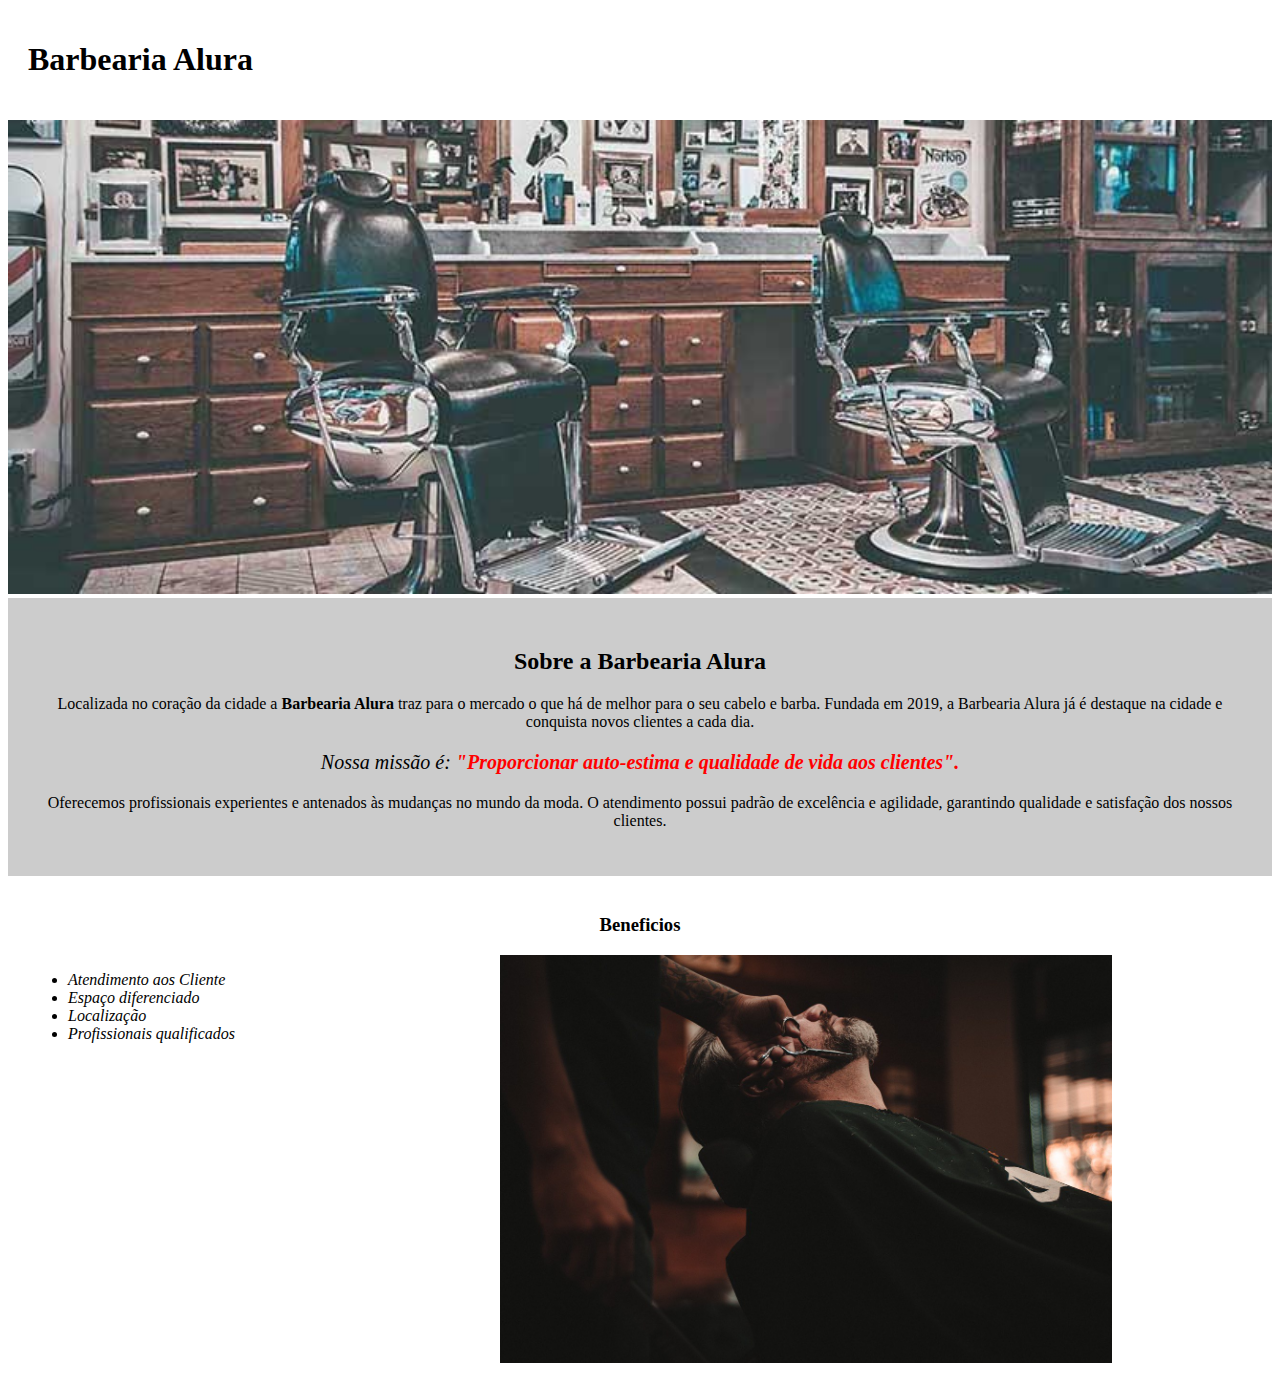
==== index.html @ 3e18251e "Add files via upload" ====
<!DOCTYPE html>
<html lang="pt-br">
	<head>
		<meta charset="utf-8">
		<title>Barbearia Alura</title>
		<link rel="stylesheet" href="style.css">		
	</head>
	<body>
		<header> 
			<h1 class="titulo-principal">Barbearia Alura</h1>
		</header>
		<img id="banner"; src="banner.jpg">

		<div class="principal">
			<h2 class="titulo-centralizado">Sobre a Barbearia Alura</h2>

			<p>Localizada no coração da cidade a <strong>Barbearia Alura</strong> traz para o mercado o que há de melhor para o seu cabelo e barba. Fundada em 2019, a Barbearia Alura já é destaque na cidade e conquista novos clientes a cada dia.</p>

			<p id="missao"><em>Nossa missão é: <strong>"Proporcionar auto-estima e qualidade de vida aos clientes".</strong></em></p>

			<p>Oferecemos profissionais experientes e antenados às mudanças no mundo da moda. O atendimento possui padrão de excelência e agilidade, garantindo qualidade e satisfação dos nossos clientes.</p>	
		</div>

		<div class="beneficios">
			<h3 class="titulo-centralizado">Beneficios</h3>
			<ul>
				<li class="itens">Atendimento aos Cliente</li>
				<li class="itens">Espaço diferenciado</li>
				<li class="itens">Localização</li>
				<li class="itens">Profissionais qualificados</li>
			</ul>

			<img src="beneficios.jpg" class="imagembeneficios">
		</div>	
	</body>
</html>
---- style.css ----
#banner{
	width: 100%;
}

.principal{
	background: #cccccc;
	padding: 30px;
}

.titulo-principal{
	padding: 20px;
}

.titulo-centralizado{
	text-align: center;
}

p {
	 text-align: center;
}	

#missao {
	font-size: 20px;
}

em strong {
	color:  red;
}

.itens{
	font-style: italic;
}

.beneficios{
	background: #FFFFFF;
	padding: 20px;
}

ul{
	display: inline-block;
	vertical-align: top;
	width: 20%;
	margin-right: 15%;
}

.imagembeneficios{
	width: 50%;
}
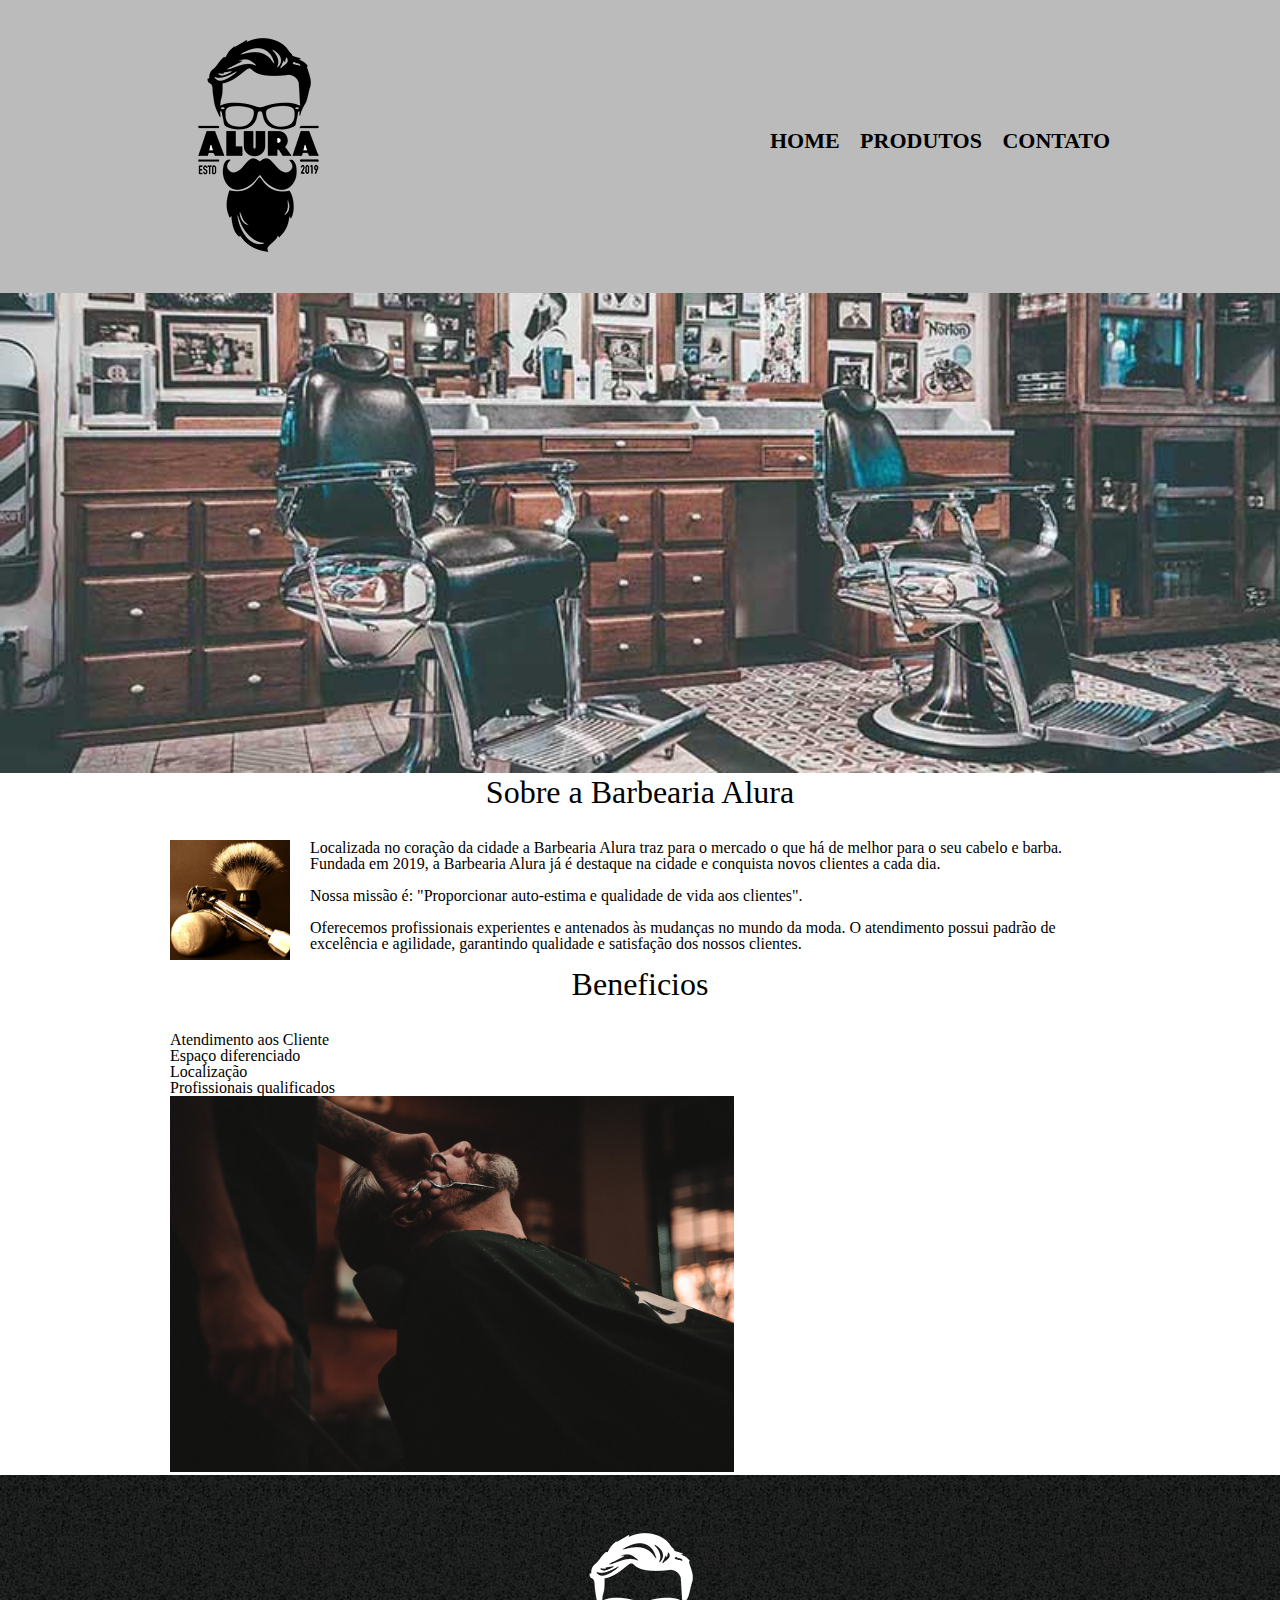
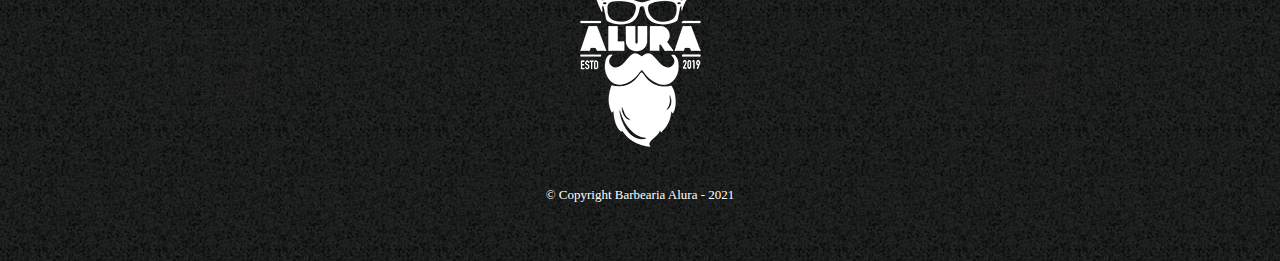
==== commit 40335559: "Add files via upload" ====
--- a/index.html
+++ b/index.html
@@ -3,35 +3,56 @@
 	<head>
 		<meta charset="utf-8">
 		<title>Barbearia Alura</title>
-		<link rel="stylesheet" href="style.css">		
+		<link rel="stylesheet" href="reset.css">
+		<link rel="stylesheet" href="style.css">	
 	</head>
 	<body>
-		<header> 
-			<h1 class="titulo-principal">Barbearia Alura</h1>
+		<header>
+			<div class="caixa">
+				<h1><img src="logo.png"></h1>
+
+				<nav>
+					<ul>
+						<li><a href="index.html">Home<a></li>
+						<li><a href="produtos.html">Produtos<a></li>
+						<li><a href="contato.html">Contato<a></li>
+					</ul>
+				</nav>
+			</div>
 		</header>
-		<img id="banner"; src="banner.jpg">
 
-		<div class="principal">
-			<h2 class="titulo-centralizado">Sobre a Barbearia Alura</h2>
+		<img class="banner"; src="banner.jpg">
 
-			<p>Localizada no coração da cidade a <strong>Barbearia Alura</strong> traz para o mercado o que há de melhor para o seu cabelo e barba. Fundada em 2019, a Barbearia Alura já é destaque na cidade e conquista novos clientes a cada dia.</p>
+		<main>
+			<section class="principal">
+				<h2 class="titulo-principal">Sobre a Barbearia Alura</h2>
+				<img class="utensilios"src="utensilios.jpg" alt="Utensilios de um barbeiro.">
 
-			<p id="missao"><em>Nossa missão é: <strong>"Proporcionar auto-estima e qualidade de vida aos clientes".</strong></em></p>
+				<p>Localizada no coração da cidade a <strong>Barbearia Alura</strong> traz para o mercado o que há de melhor para o seu cabelo e barba. Fundada em 2019, a Barbearia Alura já é destaque na cidade e conquista novos clientes a cada dia.</p>
 
-			<p>Oferecemos profissionais experientes e antenados às mudanças no mundo da moda. O atendimento possui padrão de excelência e agilidade, garantindo qualidade e satisfação dos nossos clientes.</p>	
-		</div>
+				<p id="missao"><em>Nossa missão é: <strong>"Proporcionar auto-estima e qualidade de vida aos clientes".</strong></em></p>
 
-		<div class="beneficios">
-			<h3 class="titulo-centralizado">Beneficios</h3>
-			<ul>
-				<li class="itens">Atendimento aos Cliente</li>
-				<li class="itens">Espaço diferenciado</li>
-				<li class="itens">Localização</li>
-				<li class="itens">Profissionais qualificados</li>
-			</ul>
+				<p>Oferecemos profissionais experientes e antenados às mudanças no mundo da moda. O atendimento possui padrão de excelência e agilidade, garantindo qualidade e satisfação dos nossos clientes.</p>	
+			</section>
 
-			<img src="beneficios.jpg" class="imagembeneficios">
-		</div>	
+			<section class="beneficios">
+				<h3 class="titulo-principal">Beneficios</h3>
+				<ul>
+					<li class="itens">Atendimento aos Cliente</li>
+					<li class="itens">Espaço diferenciado</li>
+					<li class="itens">Localização</li>
+					<li class="itens">Profissionais qualificados</li>
+				</ul>
+
+				<img src="beneficios.jpg" class="imagembeneficios">
+			</section>	
+		</main>
+
+		<footer>
+			<img src="logo-branco.png">
+			<p class="copyright"> &copy; Copyright Barbearia Alura - 2021
+		</footer>
+
 	</body>
 </html>
 
--- a/style.css
+++ b/style.css
@@ -1,48 +1,171 @@
-#banner{
+header{
+	background: #bbbbbb;
+	padding: 20px 0 ;
+}
+
+.caixa{
+	position: relative;
+	width: 940px;
+	margin: 0 auto ;
+
+}
+nav {
+	position: absolute;
+	top:  110px;
+	right: 0;
+}
+nav li {
+	display: inline;
+	margin: 0 0 0 15px;
+}
+nav a{
+	text-transform: uppercase;
+	color: #000000;
+	font-weight: bold;
+	font-size: 22px;
+	text-decoration: none;
+}
+nav a:hover{ /*o hover nada mais é do que uma ações que posso atribuir quando o mause estiver em cima do objeto escolhido no caso os links que estão dentro de nav*/
+	color: #c78c19;
+	text-decoration: underline;
+}
+.produtos{
+	width: 940px;
+	margin: 0 auto;
+	padding: 50px 0;
+}
+.produtos li{
+	display: inline-block;
+	text-align: center;
+	width: 30%;
+	vertical-align: top;
+	margin: 0 1.5%;
+	padding: 30px 20px;
+	box-sizing: border-box;
+	border: 2px solid #000000; /*para adicionar bordas - largura, tipo e cor*/
+	border-radius: 10px;/*para arredondar todos os cantos das bordas*/
+}
+.produtos li:hover{/*hover quando passamos o mause em cima*/
+	border-color: #c78c19;
+}
+.produtos li:active{/*active quando clicamos(ativamos) o mause*/
+	border-color: #088c19;
+}
+.produtos li:hover h2{
+	font-size: 34px;
+}
+
+.produtos h2{
+	font-size: 30px;
+	font-weight: bold;
+}
+.produtos-descricao{
+	font-size: 18px;
+}
+.produto-preco{
+	font-size: 22px;
+	font-weight: bold;
+	margin-top: 10px;
+}
+
+footer {
+	text-align: center;
+	background: url("bg.jpg");
+	padding: 40px 0;
+}
+
+.copyright{
+	color: #ffffff;
+	font-size: 13px;
+	margin: 20px;
+	
+}
+
+main{
+	width: 940px;
+	margin: 0 auto;
+}
+
+form {
+	margin: 40px 0;
+}
+
+form label, form legend {
+	display: block;
+	font-size: 20px;
+	margin: 0 0 10px;
+}
+.input-padrao {
+	display: block;
+	margin: 0 0 20px;
+	padding: 10px 25px ;
+	width: 50%;
+}
+
+.checkbox {
+	margin: 20px 0;
+}
+
+.enviar {
+	width: 40%;
+	padding: 15px 0;
+	background: orange;
+	color: white;
+	font-weight: bold;
+	font-size: 18px;
+	border: none;
+	border-radius: 5px;
+	transition: 1s all;/* para adicionar um tempo de transição ex. cor do botão quando selecionado o all significa que todos as transições demore o tempo escolhido*/
+	cursor: pointer;
+}
+
+.enviar:hover {
+	background: darkorange;
+	transform: scale(1.2); /*existem varios tipos de transformações, precisamos apenas ter atenção quando utilizar para uma não sobrescrever a outra, por isso o ideal é que coloquemos tentro da mesma fução separados apenas por espaços*/
+}
+
+table {
+	margin: 20px 0 40px;
+}
+
+thead {
+	background: #555555;
+	color: white;
+	font-weight: bold;
+}
+
+td, th {
+	border: 1px solid #000000;
+	padding: 8px 15px; /*espaçamento 1º laterais 2º cima e baixo*/
+}
+
+/*css da pagina inicial*/
+.banner {
 	width: 100%;
 }
 
-.principal{
-	background: #cccccc;
-	padding: 30px;
+.titulo-principal {
+	text-align: center;
+	font-size: 2em;
+	margin: 0 0 1em;
+	clear:left;/*usado para limpar o float*/
+}
+.principal p {
+	margin: 0 0 1em;
+}
+.principal strong {
+	font-size: bold;
+}
+.principal em{
+	font-size: italic;
 }
 
-.titulo-principal{
-	padding: 20px;
+.utensilios{
+	width: 120px;
+	float: left;/*float usado para fazer a imagem ""flutuar" para que os textos fiquem em vota da img */
+	margin-right: 20px;
+	/*a função "margin 0 1 2 3" (cima, direita, baixo, esquerda)ela determina margem para todos os lados sentido horario, podem podemos usar tambem ex margin-rigth para a direita.*/
 }
-
-.titulo-centralizado{
-	text-align: center;
-}
-
-p {
-	 text-align: center;
-}	
-
-#missao {
-	font-size: 20px;
-}
-
-em strong {
-	color:  red;
-}
-
-.itens{
-	font-style: italic;
-}
-
-.beneficios{
-	background: #FFFFFF;
-	padding: 20px;
-}
-
-ul{
-	display: inline-block;
-	vertical-align: top;
-	width: 20%;
-	margin-right: 15%;
-}
-
-.imagembeneficios{
-	width: 50%;
+.imagembeneficios {
+	width: 60%;	
 }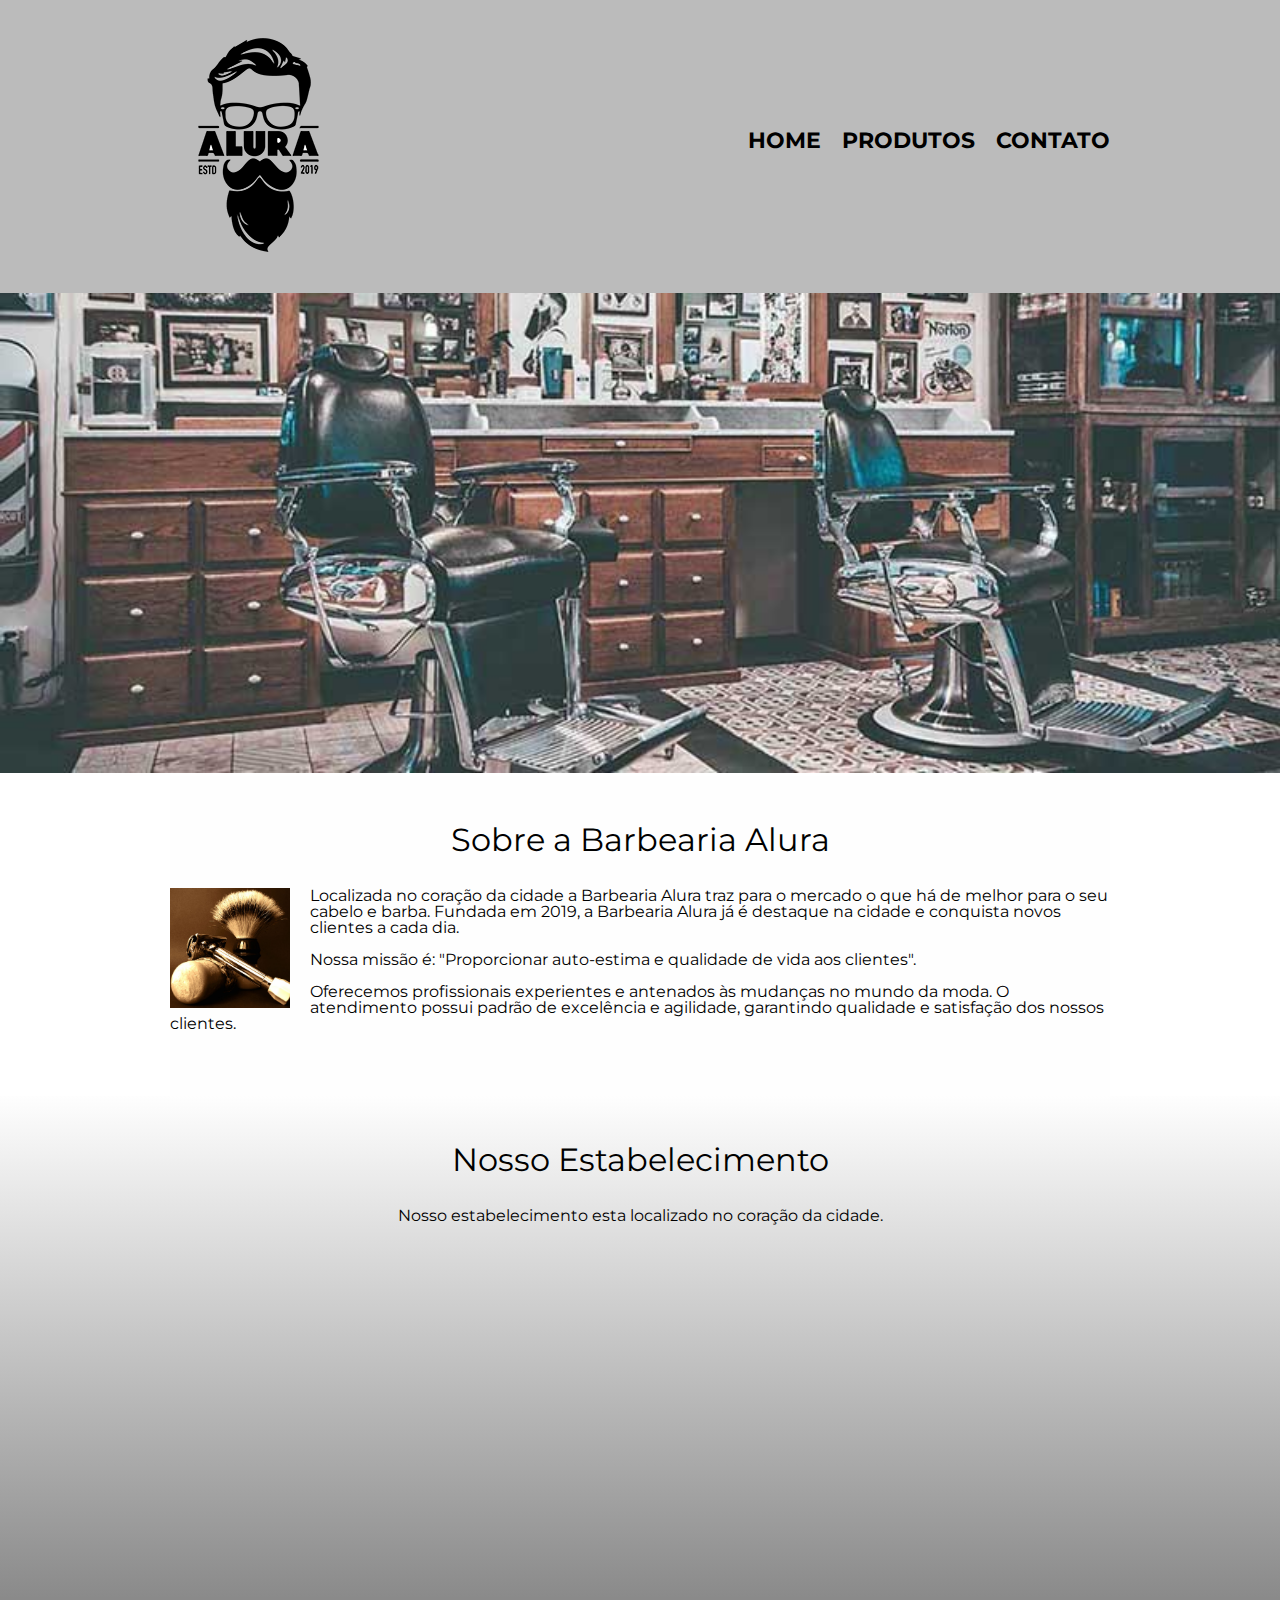
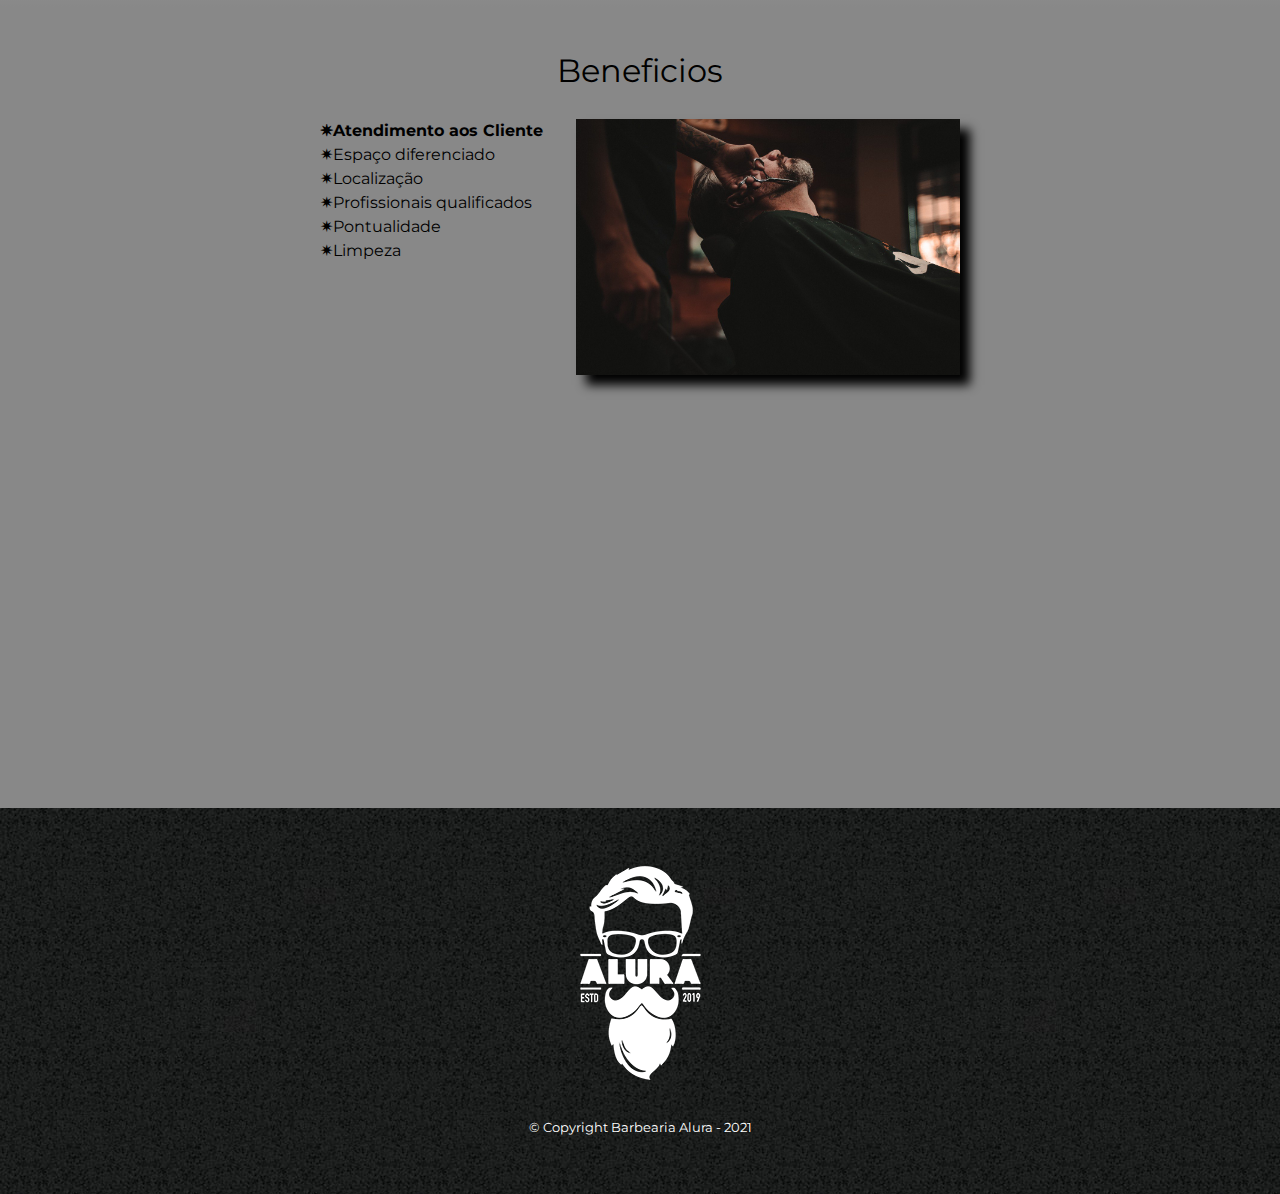
==== commit 2546b718: "Add files via upload" ====
--- a/index.html
+++ b/index.html
@@ -2,9 +2,15 @@
 <html lang="pt-br">
 	<head>
 		<meta charset="utf-8">
+		<meta name="viewport" content="width=device-width">
 		<title>Barbearia Alura</title>
+
 		<link rel="stylesheet" href="reset.css">
-		<link rel="stylesheet" href="style.css">	
+		<link rel="stylesheet" href="style.css">
+		<!--importação de fonte do google fonts-->
+		<link rel="preconnect" href="https://fonts.googleapis.com">
+		<link rel="preconnect" href="https://fonts.gstatic.com" crossorigin>
+		<link href="https://fonts.googleapis.com/css2?family=Montserrat:wght@300&display=swap" rel="stylesheet">
 	</head>
 	<body>
 		<header>
@@ -34,18 +40,37 @@
 
 				<p>Oferecemos profissionais experientes e antenados às mudanças no mundo da moda. O atendimento possui padrão de excelência e agilidade, garantindo qualidade e satisfação dos nossos clientes.</p>	
 			</section>
+			
+			<section class="mapa">
+				<h3 class="titulo-principal">Nosso Estabelecimento</h3>	
+				<p>Nosso estabelecimento esta localizado no coração da cidade.</p>
+				
+				<div class="mapa-conteudo">
+					<iframe src="https://www.google.com/maps/embed?pb=!1m18!1m12!1m3!1d3656.448461139042!2d-46.63465338459586!3d-23.588244284669617!2m3!1f0!2f0!3f0!3m2!1i1024!2i768!4f13.1!3m3!1m2!1s0x94ce5a2b2ed7f3a1%3A0xab35da2f5ca62674!2sCaelum%20-%20Escola%20de%20Tecnologia!5e0!3m2!1spt-BR!2sbr!4v1632484371639!5m2!1spt-BR!2sbr" width="100%" height="300" frameborder="0" style="border:0;" allowfullscreen=""></iframe>
+				</div>
+
+			</section>
 
 			<section class="beneficios">
 				<h3 class="titulo-principal">Beneficios</h3>
-				<ul>
-					<li class="itens">Atendimento aos Cliente</li>
-					<li class="itens">Espaço diferenciado</li>
-					<li class="itens">Localização</li>
-					<li class="itens">Profissionais qualificados</li>
-				</ul>
 
-				<img src="beneficios.jpg" class="imagembeneficios">
+				<div class="conteudo-beneficios">
+					<ul class="lista-beneficios">
+						<li class="itens">Atendimento aos Cliente</li>
+						<li class="itens">Espaço diferenciado</li>
+						<li class="itens">Localização</li>
+						<li class="itens">Profissionais qualificados</li>
+						<li class="itens">Pontualidade</li>
+						<li class="itens">Limpeza</li>
+					
+					</ul><img src="beneficios.jpg" class="imagem-beneficios">
+				</div>
+
+				<div class="video">
+					<iframe width="100%" height="315" src="https://www.youtube.com/embed/wcVVXUV0YUY" title="YouTube video player" frameborder="0" allow="accelerometer; autoplay; clipboard-write; encrypted-media; gyroscope; picture-in-picture" allowfullscreen></iframe>
+				</div>
 			</section>	
+
 		</main>
 
 		<footer>
--- a/style.css
+++ b/style.css
@@ -1,9 +1,13 @@
-header{
+body {
+	font-family: 'Montserrat', sans-serif;
+}
+
+header {
 	background: #bbbbbb;
 	padding: 20px 0 ;
 }
 
-.caixa{
+.caixa {
 	position: relative;
 	width: 940px;
 	margin: 0 auto ;
@@ -18,23 +22,23 @@
 	display: inline;
 	margin: 0 0 0 15px;
 }
-nav a{
+nav a {
 	text-transform: uppercase;
 	color: #000000;
 	font-weight: bold;
 	font-size: 22px;
 	text-decoration: none;
 }
-nav a:hover{ /*o hover nada mais é do que uma ações que posso atribuir quando o mause estiver em cima do objeto escolhido no caso os links que estão dentro de nav*/
+nav a:hover { /*o hover nada mais é do que uma ações que posso atribuir quando o mause estiver em cima do objeto escolhido no caso os links que estão dentro de nav*/
 	color: #c78c19;
 	text-decoration: underline;
 }
-.produtos{
+.produtos {
 	width: 940px;
 	margin: 0 auto;
 	padding: 50px 0;
 }
-.produtos li{
+.produtos li {
 	display: inline-block;
 	text-align: center;
 	width: 30%;
@@ -45,24 +49,24 @@
 	border: 2px solid #000000; /*para adicionar bordas - largura, tipo e cor*/
 	border-radius: 10px;/*para arredondar todos os cantos das bordas*/
 }
-.produtos li:hover{/*hover quando passamos o mause em cima*/
+.produtos li:hover {/*hover quando passamos o mause em cima*/
 	border-color: #c78c19;
 }
-.produtos li:active{/*active quando clicamos(ativamos) o mause*/
+.produtos li:active {/*active quando clicamos(ativamos) o mause*/
 	border-color: #088c19;
 }
-.produtos li:hover h2{
+.produtos li:hover h2 {
 	font-size: 34px;
 }
 
-.produtos h2{
+.produtos h2 {
 	font-size: 30px;
 	font-weight: bold;
 }
-.produtos-descricao{
+.produtos-descricao {
 	font-size: 18px;
 }
-.produto-preco{
+.produto-preco {
 	font-size: 22px;
 	font-weight: bold;
 	margin-top: 10px;
@@ -78,12 +82,10 @@
 	color: #ffffff;
 	font-size: 13px;
 	margin: 20px;
+}
+
+main{
 	
-}
-
-main{
-	width: 940px;
-	margin: 0 auto;
 }
 
 form {
@@ -150,6 +152,14 @@
 	margin: 0 0 1em;
 	clear:left;/*usado para limpar o float*/
 }
+
+.principal{
+	padding: 3em 0;
+	background: #FEFEFE;
+	width: 940px;
+	margin: 0 auto;
+}
+
 .principal p {
 	margin: 0 0 1em;
 }
@@ -166,6 +176,80 @@
 	margin-right: 20px;
 	/*a função "margin 0 1 2 3" (cima, direita, baixo, esquerda)ela determina margem para todos os lados sentido horario, podem podemos usar tambem ex margin-rigth para a direita.*/
 }
-.imagembeneficios {
+
+.mapa {
+	padding: 3em 0;
+	background: linear-gradient(#FEFEFE,#888888);/* O interessante dessa propriedade é que podemos adiciconar quantas cores quisermos, que o CSS irá administrá-las automaticamente. É possível, inclusive, ajustar a inclinação das cores, por exemplo 45deg e então ficarão posicionadas em 45º.
+.mapa {
+	padding:3em 0;
+    background: linear-gradient(45deg, orange, blue, red, black);}
+    Como estamos utilizando quatro cores no exemplo, há valores subentendidos em cada uma delas, na sequência: 0%, 25%, 50%, e 75% para a última cor da sequência. Mas podemos manipular esses valores de acordo com nosso interesse , como definir que orange, por exemplo, terá o valor de 50%.
+.mapa {
+    padding:3em 0;
+    background: linear-gradient(45deg, orange 50%, blue, red, black);}
+Além do degradê linear(linear-gradient) temos ainda a opção radial(radial-gradient), que organiza a transição de cores de maneira circular. Nosso site terá uma gradação de cinza linear*/
+
+}
+.mapa-conteudo {
+	width: 940px;
+	margin: 0 auto;
+}
+.mapa p{
+	margin: 0 0 2em;
+	text-align: center;	
+}
+
+.beneficios {
+	padding: 3em 0;
+	background: #888888;
+}
+.conteudo-beneficios {
+	width: 640px;
+	margin: 0 auto;
+}
+
+.lista-beneficios {
+	width: 40%;
+	display: inline-block;
+	vertical-align: top;
+}
+
+.itens	{
+	line-height: 1.5;
+}
+.itens:first-child { /* (.itens: firt-child) ele atribui minha configuração apenas para o primeiro elemento da classe itens, assim tambem posso usar o last-child para atribuir ao ultimo elemento da classe, podemos usar qualquer item com exclusividade usamos a tag (.item: nth-child(3){...}, e se eu quiser usar todos os elementos pares da lista usamos 2n veja (.item: nth-child(2n){...})   aqui colocamos qual elemento gostariamos de trabalhar.      . isso se da ao novo css3 */
+	font-weight: bold;
+}
+.itens:before{ /*before e after é para colocar algum item ou configução antes ou depoisdo conteudo, este item apare como não selecionavel */
+	content:"✷";
+}
+.imagem-beneficios {
 	width: 60%;	
+	opacity: 1;/*opacidade tipo um insufilme em cima do conteudo*/
+	transition: 400ms;
+	box-shadow: 10px 10px 10px 0 #000000;
+}
+.imagem-beneficios:hover {
+	opacity: 0.3;
+}
+
+.video {
+	width: 560px;
+	margin: 2em auto;
+}
+
+@media screen and (max-width: 480px){
+	.caixa, .principal, .conteudo-beneficios, .mapa-conteudo, .video {
+		width: auto;
+	}
+	h1 {
+		text-align: center;
+	}
+	nav {
+		position: static;
+	}
+	.lista-beneficios, .imagem-beneficios{
+		width: 100%;
+	}
+
 }